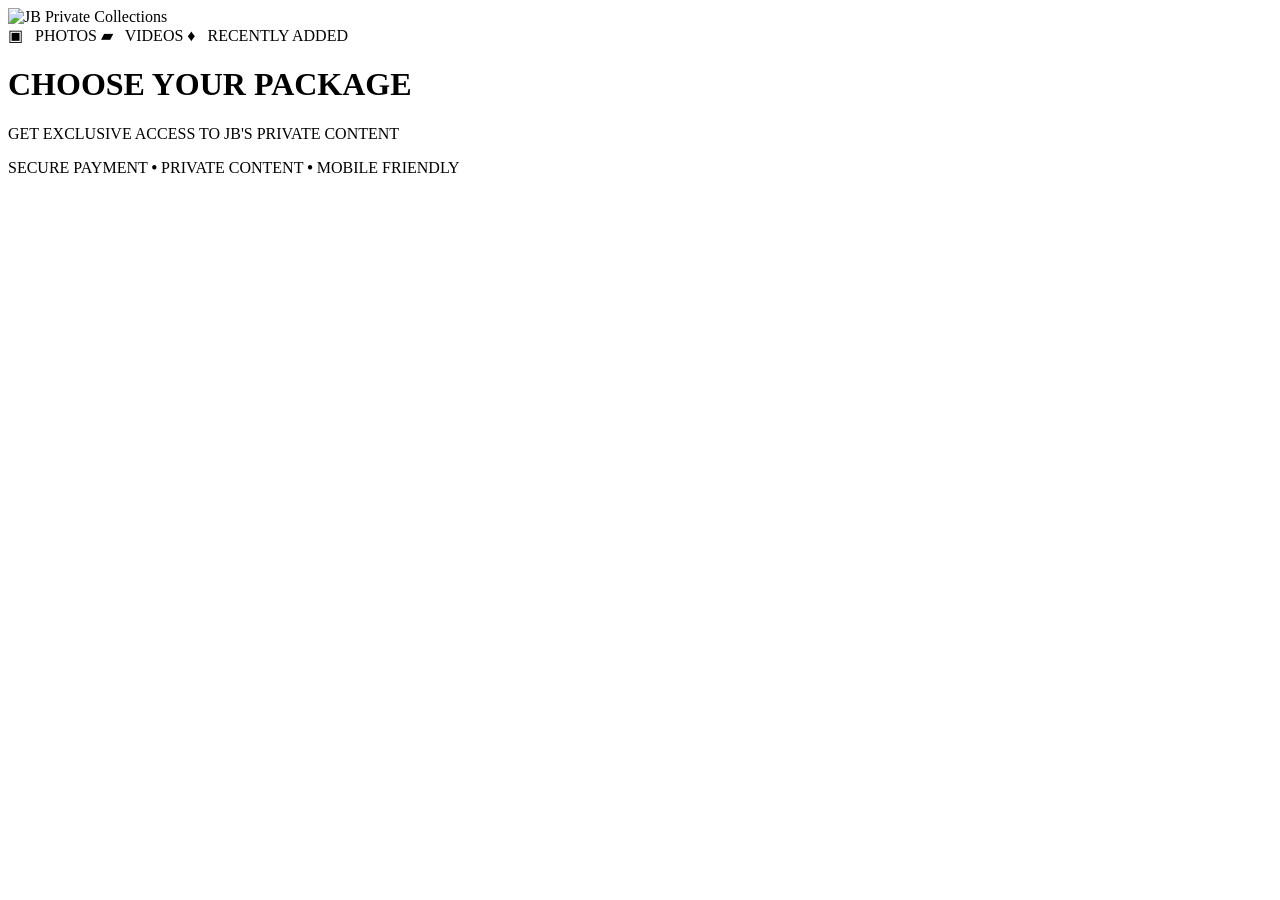
==== index.html @ 9422fa6f "Update index.html" ====
<!DOCTYPE html>
<html lang="en">

<head>
  <meta charset="UTF-8">

  <meta
    name="viewport"
    content="width=device-width, initial-scale=1.0, viewport-fit=cover"
  >

  <meta name="theme-color" content="#050505">

  <title>JB | Private Collections</title>

  <link rel="preconnect" href="https://fonts.googleapis.com">

  <link
    rel="preconnect"
    href="https://fonts.gstatic.com"
    crossorigin
  >

  <link
    href="https://fonts.googleapis.com/css2?family=Anton&family=Cinzel:wght@500;600;700&family=Inter:wght@300;400;500;600;700&family=Space+Mono:wght@400;700&display=swap"
    rel="stylesheet"
  >

  <link rel="stylesheet" href="packages.css">
</head>


<body>

  <main class="storefront">


    <!-- =========================================
         HERO IMAGE
    ========================================== -->

    <section class="hero">

      <img
        src="jb-main.png"
        alt="JB Private Collections"
      >

    </section>



    <!-- =========================================
         SMALL NAVIGATION BAR
    ========================================== -->

    <nav class="mini-nav">

      <span>
        ▣ &nbsp; PHOTOS
      </span>

      <i></i>

      <span>
        ▰ &nbsp; VIDEOS
      </span>

      <i></i>

      <span>
        ♦ &nbsp; RECENTLY ADDED
      </span>

    </nav>



    <!-- =========================================
         PACKAGE HEADING
    ========================================== -->

    <header class="package-heading">

      <h1>
        CHOOSE YOUR PACKAGE
      </h1>

      <p>
        GET EXCLUSIVE ACCESS TO JB'S PRIVATE CONTENT
      </p>

    </header>



    <!-- =========================================
         PACKAGES

         JavaScript automatically inserts
         all five packages here.
    ========================================== -->

    <section
      id="packageList"
      class="package-list"
    ></section>



    <!-- =========================================
         FOOTER
    ========================================== -->

    <footer class="store-footer">

      <span>SECURE PAYMENT</span>

      <b>•</b>

      <span>PRIVATE CONTENT</span>

      <b>•</b>

      <span>MOBILE FRIENDLY</span>

    </footer>


  </main>



  <!-- PACKAGE INFORMATION -->

  <script src="package-config.js"></script>


  <!-- BUILDS PACKAGE CARDS -->

  <script src="packages-page.js"></script>


</body>

</html>
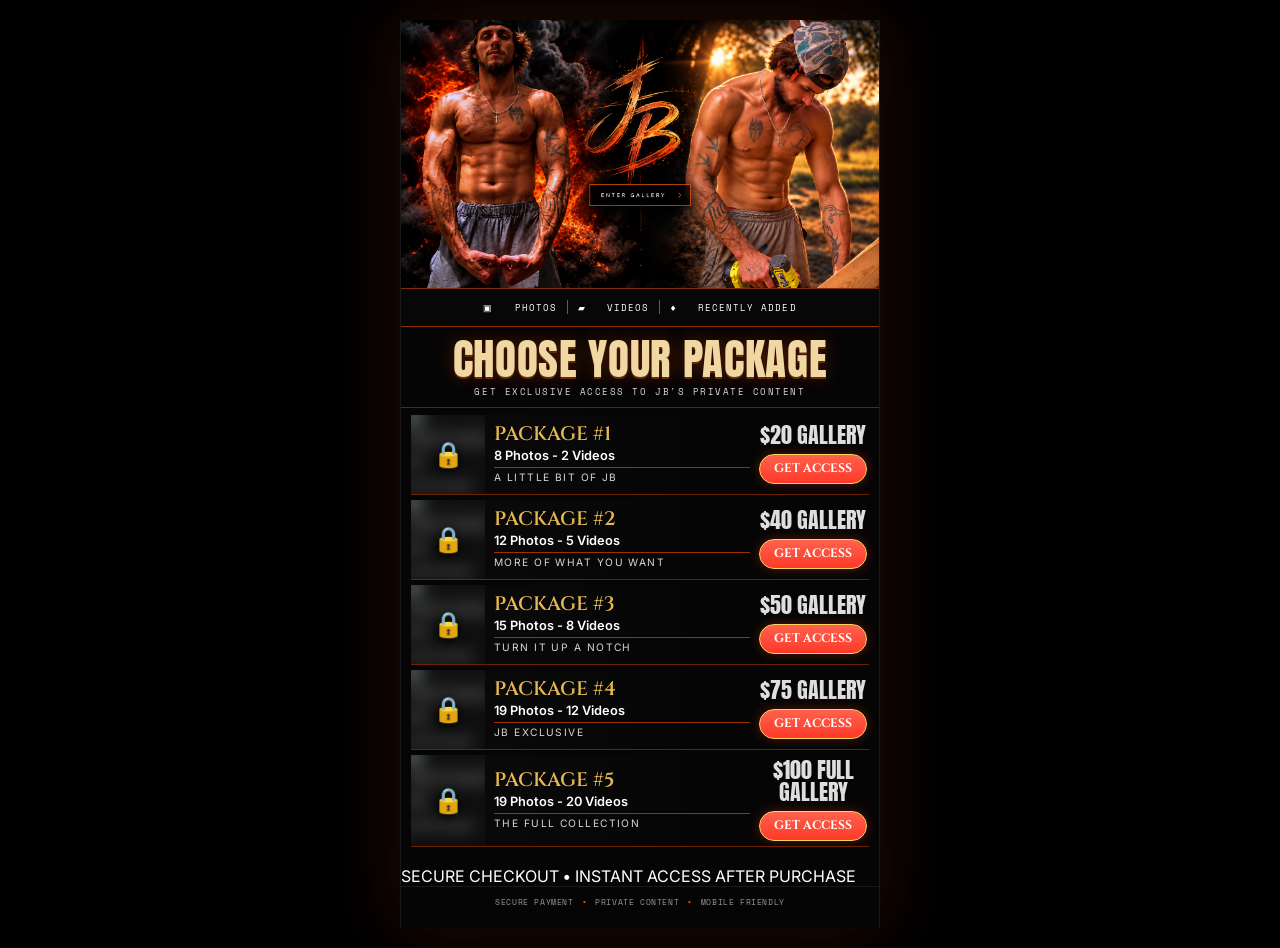
==== commit 7b8dafbb: "Polish JB package storefront" ====
--- a/index.html
+++ b/index.html
@@ -1,146 +1,44 @@
 <!DOCTYPE html>
 <html lang="en">
-
 <head>
   <meta charset="UTF-8">
-
-  <meta
-    name="viewport"
-    content="width=device-width, initial-scale=1.0, viewport-fit=cover"
-  >
-
+  <meta name="viewport" content="width=device-width, initial-scale=1.0, viewport-fit=cover">
   <meta name="theme-color" content="#050505">
-
   <title>JB | Private Collections</title>
-
   <link rel="preconnect" href="https://fonts.googleapis.com">
-
-  <link
-    rel="preconnect"
-    href="https://fonts.gstatic.com"
-    crossorigin
-  >
-
-  <link
-    href="https://fonts.googleapis.com/css2?family=Anton&family=Cinzel:wght@500;600;700&family=Inter:wght@300;400;500;600;700&family=Space+Mono:wght@400;700&display=swap"
-    rel="stylesheet"
-  >
-
+  <link rel="preconnect" href="https://fonts.gstatic.com" crossorigin>
+  <link href="https://fonts.googleapis.com/css2?family=Anton&family=Cinzel:wght@500;600;700&family=Inter:wght@300;400;500;600;700&family=Space+Mono:wght@400;700&display=swap" rel="stylesheet">
   <link rel="stylesheet" href="packages.css">
 </head>
-
-
 <body>
-
   <main class="storefront">
-
-
-    <!-- =========================================
-         HERO IMAGE
-    ========================================== -->
-
-    <section class="hero">
-
-      <img
-        src="jb-main.png"
-        alt="JB Private Collections"
-      >
-
+    <section class="hero" id="top">
+      <img src="jb-main.png" alt="JB Private Collections">
+      <a class="hero-cta" href="#packages">VIEW PACKAGES <span>↓</span></a>
     </section>
 
-
-
-    <!-- =========================================
-         SMALL NAVIGATION BAR
-    ========================================== -->
-
     <nav class="mini-nav">
-
-      <span>
-        ▣ &nbsp; PHOTOS
-      </span>
-
-      <i></i>
-
-      <span>
-        ▰ &nbsp; VIDEOS
-      </span>
-
-      <i></i>
-
-      <span>
-        ♦ &nbsp; RECENTLY ADDED
-      </span>
-
+      <span>▣ &nbsp; PHOTOS</span><i></i>
+      <span>▰ &nbsp; VIDEOS</span><i></i>
+      <span>♦ &nbsp; RECENTLY ADDED</span>
     </nav>
 
-
-
-    <!-- =========================================
-         PACKAGE HEADING
-    ========================================== -->
-
-    <header class="package-heading">
-
-      <h1>
-        CHOOSE YOUR PACKAGE
-      </h1>
-
-      <p>
-        GET EXCLUSIVE ACCESS TO JB'S PRIVATE CONTENT
-      </p>
-
+    <header class="package-heading" id="packages">
+      <h1>CHOOSE YOUR PACKAGE</h1>
+      <p>GET EXCLUSIVE ACCESS TO JB'S PRIVATE CONTENT</p>
     </header>
 
+    <section id="packageList" class="package-list"></section>
 
-
-    <!-- =========================================
-         PACKAGES
-
-         JavaScript automatically inserts
-         all five packages here.
-    ========================================== -->
-
-    <section
-      id="packageList"
-      class="package-list"
-    ></section>
-
-
-
-    <!-- =========================================
-         FOOTER
-    ========================================== -->
+    <div class="checkout-note">SECURE CHECKOUT <b>•</b> INSTANT ACCESS AFTER PURCHASE</div>
 
     <footer class="store-footer">
-
-      <span>SECURE PAYMENT</span>
-
-      <b>•</b>
-
-      <span>PRIVATE CONTENT</span>
-
-      <b>•</b>
-
+      <span>SECURE PAYMENT</span><b>•</b>
+      <span>PRIVATE CONTENT</span><b>•</b>
       <span>MOBILE FRIENDLY</span>
-
     </footer>
-
-
   </main>
-
-
-
-  <!-- PACKAGE INFORMATION -->
-
   <script src="package-config.js"></script>
-
-
-  <!-- BUILDS PACKAGE CARDS -->
-
   <script src="packages-page.js"></script>
-
-
 </body>
-
-</html>
+</html>
--- a/packages.css
+++ b/packages.css
@@ -0,0 +1,803 @@
+/* =========================================================
+   JB PRIVATE COLLECTIONS
+   MOBILE PACKAGE STORE
+   ========================================================= */
+
+
+:root {
+
+  --background: #050505;
+
+  --card: #090909;
+
+  --white: #ffffff;
+
+  --muted: #cccccc;
+
+  --orange: #ff4d00;
+
+  --orange-bright: #ff7600;
+
+  --gold: #e6b84f;
+
+  --gold-light: #f1d898;
+
+}
+
+
+
+/* =========================================================
+   RESET
+   ========================================================= */
+
+
+* {
+
+  box-sizing: border-box;
+
+  margin: 0;
+
+  padding: 0;
+
+}
+
+
+html {
+
+  background: #000;
+
+}
+
+
+body {
+
+  min-height: 100vh;
+
+  background: #000;
+
+  color: white;
+
+  font-family: "Inter", sans-serif;
+
+}
+
+
+
+/* =========================================================
+   MAIN MOBILE CONTAINER
+   ========================================================= */
+
+
+.storefront {
+
+  width: min(100%, 480px);
+
+  min-height: 100vh;
+
+  margin: 0 auto;
+
+  background:
+
+    radial-gradient(
+      circle at 50% 8%,
+      rgba(255, 77, 0, 0.14),
+      transparent 28%
+    ),
+
+    #050505;
+
+  overflow: hidden;
+
+  border-left:
+    1px solid rgba(255,255,255,0.08);
+
+  border-right:
+    1px solid rgba(255,255,255,0.08);
+
+}
+
+
+
+/* =========================================================
+   HERO
+   ========================================================= */
+
+
+.hero {
+
+  width: 100%;
+
+  aspect-ratio: 16 / 9;
+
+  overflow: hidden;
+
+  background: #080808;
+
+  border-bottom:
+    1px solid rgba(255,77,0,0.5);
+
+}
+
+
+.hero img {
+
+  display: block;
+
+  width: 100%;
+
+  height: 100%;
+
+  object-fit: cover;
+
+  object-position: center;
+
+}
+
+
+
+/* =========================================================
+   SMALL NAVIGATION
+   ========================================================= */
+
+
+.mini-nav {
+
+  min-height: 38px;
+
+  display: flex;
+
+  align-items: center;
+
+  justify-content: center;
+
+  gap: 10px;
+
+  padding: 0 8px;
+
+  background: #070707;
+
+  border-bottom:
+    1px solid rgba(255,77,0,0.55);
+
+  font-family:
+    "Space Mono",
+    monospace;
+
+  font-size:
+    clamp(
+      0.43rem,
+      2vw,
+      0.59rem
+    );
+
+  letter-spacing: 0.11em;
+
+  white-space: nowrap;
+
+}
+
+
+.mini-nav i {
+
+  display: block;
+
+  width: 1px;
+
+  height: 14px;
+
+  background:
+    rgba(255,255,255,0.35);
+
+}
+
+
+
+/* =========================================================
+   HEADING
+   ========================================================= */
+
+
+.package-heading {
+
+  text-align: center;
+
+  padding:
+    11px 7px
+    9px;
+
+  border-bottom:
+    1px solid
+    rgba(255,77,0,0.4);
+
+}
+
+
+.package-heading h1 {
+
+  font-family:
+    "Anton",
+    sans-serif;
+
+  font-size:
+    clamp(
+      1.8rem,
+      8vw,
+      2.7rem
+    );
+
+  line-height: 0.95;
+
+  font-weight: 400;
+
+  letter-spacing: 0.015em;
+
+  color: #efd8a2;
+
+  text-shadow:
+
+    0 2px 0
+    #65280f,
+
+    0 0 18px
+    rgba(255,77,0,0.3);
+
+}
+
+
+.package-heading p {
+
+  margin-top: 6px;
+
+  font-family:
+    "Space Mono",
+    monospace;
+
+  font-size:
+    clamp(
+      0.4rem,
+      1.8vw,
+      0.56rem
+    );
+
+  letter-spacing: 0.17em;
+
+  color: #dddddd;
+
+}
+
+
+
+/* =========================================================
+   PACKAGE LIST
+   ========================================================= */
+
+
+.package-list {
+
+  padding:
+    7px
+    10px
+    14px;
+
+}
+
+
+
+/* =========================================================
+   INDIVIDUAL PACKAGE
+   ========================================================= */
+
+
+.package-card {
+
+  min-height: 80px;
+
+  display: grid;
+
+  grid-template-columns:
+
+    74px
+
+    minmax(0, 1fr)
+
+    112px;
+
+  align-items: stretch;
+
+  margin-bottom: 5px;
+
+  background:
+
+    linear-gradient(
+      90deg,
+      rgba(255,255,255,0.025),
+      transparent 65%
+    );
+
+  border-bottom:
+    1px solid
+    rgba(255,77,0,0.4);
+
+}
+
+
+
+/* =========================================================
+   PREVIEW IMAGE
+   ========================================================= */
+
+
+.package-preview {
+
+  position: relative;
+
+  min-height: 74px;
+
+  overflow: hidden;
+
+  background: #111;
+
+}
+
+
+.package-preview img {
+
+  display: block;
+
+  width: 100%;
+
+  height: 100%;
+
+  min-height: 74px;
+
+  object-fit: cover;
+
+  filter:
+
+    blur(7px)
+
+    brightness(0.58);
+
+  transform:
+    scale(1.14);
+
+}
+
+
+.preview-darken {
+
+  position: absolute;
+
+  inset: 0;
+
+  background:
+
+    linear-gradient(
+      to bottom,
+      rgba(0,0,0,0.05),
+      rgba(0,0,0,0.22)
+    );
+
+}
+
+
+
+/* =========================================================
+   LOCK
+   ========================================================= */
+
+
+.lock-icon {
+
+  position: absolute;
+
+  inset: 0;
+
+  display: flex;
+
+  align-items: center;
+
+  justify-content: center;
+
+  font-size: 1.55rem;
+
+  filter:
+    drop-shadow(
+      0 2px 5px
+      #000
+    );
+
+}
+
+
+
+/* =========================================================
+   PACKAGE COPY
+   ========================================================= */
+
+
+.package-copy {
+
+  min-width: 0;
+
+  padding:
+
+    4px
+
+    7px
+
+    5px
+
+    9px;
+
+  display: flex;
+
+  flex-direction: column;
+
+  justify-content: center;
+
+}
+
+
+.package-copy h2 {
+
+  font-family:
+    "Cinzel",
+    serif;
+
+  font-size:
+    clamp(
+      0.95rem,
+      4.4vw,
+      1.22rem
+    );
+
+  line-height: 1.05;
+
+  font-weight: 600;
+
+  color:
+    var(--gold);
+
+  white-space: nowrap;
+
+}
+
+
+
+/* PHOTO / VIDEO COUNT */
+
+
+.package-count {
+
+  margin-top: 3px;
+
+  font-size:
+    clamp(
+      0.66rem,
+      3vw,
+      0.8rem
+    );
+
+  font-weight: 600;
+
+  white-space: nowrap;
+
+}
+
+
+
+/* PACKAGE DESCRIPTION */
+
+
+.package-tagline {
+
+  margin-top: 4px;
+
+  padding-top: 4px;
+
+  border-top:
+    1px solid
+    rgba(255,77,0,0.6);
+
+  color: #d8d8d8;
+
+  font-size:
+    clamp(
+      0.5rem,
+      2.3vw,
+      0.64rem
+    );
+
+  line-height: 1.15;
+
+  letter-spacing: 0.14em;
+
+  text-transform: uppercase;
+
+}
+
+
+
+/* =========================================================
+   PRICE / PURCHASE SIDE
+   ========================================================= */
+
+
+.package-buy {
+
+  display: flex;
+
+  flex-direction: column;
+
+  align-items: center;
+
+  justify-content: center;
+
+  padding:
+
+    4px
+
+    2px
+
+    5px;
+
+  text-align: center;
+
+}
+
+
+
+/* PRICE */
+
+
+.package-price {
+
+  font-family:
+    "Anton",
+    sans-serif;
+
+  font-size:
+    clamp(
+      1rem,
+      4.8vw,
+      1.4rem
+    );
+
+  line-height: 1;
+
+  color: #dedede;
+
+  text-transform: uppercase;
+
+}
+
+
+
+/* =========================================================
+   GET ACCESS BUTTON
+   ========================================================= */
+
+
+.access-button {
+
+  display: block;
+
+  width: 100%;
+
+  margin-top: 7px;
+
+  padding:
+
+    8px
+
+    3px;
+
+  border:
+
+    1px solid
+
+    #ffd45b;
+
+  border-radius: 999px;
+
+  background:
+
+    linear-gradient(
+      180deg,
+      #ff624d,
+      #ff3929
+    );
+
+  color: white;
+
+  font-family:
+    "Cinzel",
+    serif;
+
+  font-size:
+    clamp(
+      0.6rem,
+      2.7vw,
+      0.76rem
+    );
+
+  font-weight: 700;
+
+  line-height: 1;
+
+  text-align: center;
+
+  text-decoration: none;
+
+  box-shadow:
+
+    0 0 12px
+    rgba(255,77,0,0.3);
+
+  transition:
+
+    transform 0.2s ease,
+
+    box-shadow 0.2s ease,
+
+    background 0.2s ease;
+
+}
+
+
+.access-button:hover {
+
+  transform:
+    scale(1.03);
+
+  background:
+
+    linear-gradient(
+      180deg,
+      #ff7a3b,
+      #ff421e
+    );
+
+  box-shadow:
+
+    0 0 18px
+    rgba(255,77,0,0.6);
+
+}
+
+
+.access-button:active {
+
+  transform:
+    scale(0.98);
+
+}
+
+
+
+/* =========================================================
+   FOOTER
+   ========================================================= */
+
+
+.store-footer {
+
+  display: flex;
+
+  justify-content: center;
+
+  gap: 8px;
+
+  flex-wrap: wrap;
+
+  padding:
+
+    10px
+
+    10px
+
+    20px;
+
+  border-top:
+    1px solid
+    rgba(255,255,255,0.08);
+
+  color: #999;
+
+  font-family:
+    "Space Mono",
+    monospace;
+
+  font-size: 0.47rem;
+
+  letter-spacing: 0.08em;
+
+}
+
+
+.store-footer b {
+
+  color:
+    var(--orange);
+
+}
+
+
+
+/* =========================================================
+   VERY SMALL PHONES
+   ========================================================= */
+
+
+@media
+(max-width: 370px) {
+
+
+  .package-list {
+
+    padding-left: 5px;
+
+    padding-right: 5px;
+
+  }
+
+
+  .package-card {
+
+    grid-template-columns:
+
+      62px
+
+      minmax(0, 1fr)
+
+      96px;
+
+  }
+
+
+  .package-copy {
+
+    padding-left: 6px;
+
+    padding-right: 4px;
+
+  }
+
+
+}
+
+
+
+/* =========================================================
+   DESKTOP
+
+   Keep the website looking like a portrait/mobile page
+   even when viewed on a computer.
+   ========================================================= */
+
+
+@media
+(min-width: 700px) {
+
+
+  body {
+
+    padding:
+      20px 0;
+
+  }
+
+
+  .storefront {
+
+    box-shadow:
+
+      0 0 70px
+
+      rgba(255,77,0,0.15);
+
+  }
+
+
+}
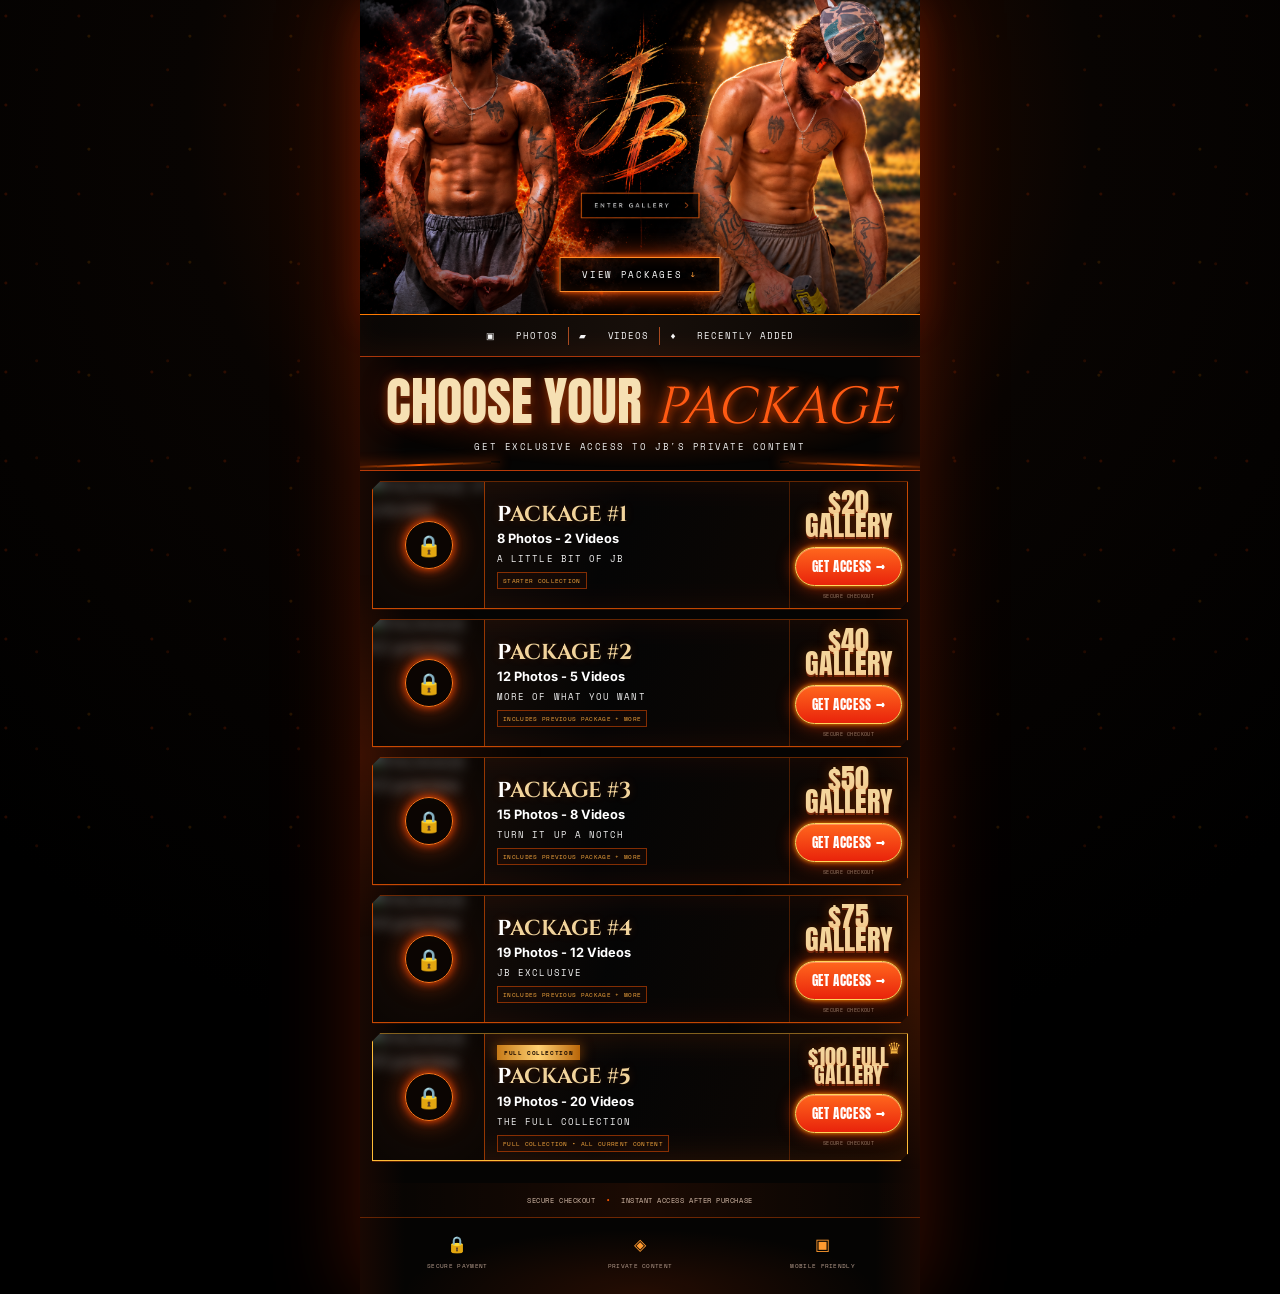
==== commit 7a711df3: "Add cache busting to storefront assets" ====
--- a/index.html
+++ b/index.html
@@ -8,12 +8,12 @@
   <link rel="preconnect" href="https://fonts.googleapis.com">
   <link rel="preconnect" href="https://fonts.gstatic.com" crossorigin>
   <link href="https://fonts.googleapis.com/css2?family=Anton&family=Cinzel:wght@500;600;700&family=Inter:wght@300;400;500;600;700&family=Space+Mono:wght@400;700&display=swap" rel="stylesheet">
-  <link rel="stylesheet" href="packages.css">
+  <link rel="stylesheet" href="packages.css?v=20261002-1">
 </head>
 <body>
   <main class="storefront">
     <section class="hero" id="top">
-      <img src="jb-main.png" alt="JB Private Collections">
+      <img src="jb-main.png?v=20261002-1" alt="JB Private Collections">
       <a class="hero-cta" href="#packages">VIEW PACKAGES <span>↓</span></a>
     </section>
 
@@ -38,7 +38,7 @@
       <span>MOBILE FRIENDLY</span>
     </footer>
   </main>
-  <script src="package-config.js"></script>
-  <script src="packages-page.js"></script>
+  <script src="package-config.js?v=20261002-1"></script>
+  <script src="packages-page.js?v=20261002-1"></script>
 </body>
 </html>
--- a/packages.css
+++ b/packages.css
@@ -1,803 +1,51 @@
-/* =========================================================
-   JB PRIVATE COLLECTIONS
-   MOBILE PACKAGE STORE
-   ========================================================= */
-
-
-:root {
-
-  --background: #050505;
-
-  --card: #090909;
-
-  --white: #ffffff;
-
-  --muted: #cccccc;
-
-  --orange: #ff4d00;
-
-  --orange-bright: #ff7600;
-
-  --gold: #e6b84f;
-
-  --gold-light: #f1d898;
-
-}
-
-
-
-/* =========================================================
-   RESET
-   ========================================================= */
-
-
-* {
-
-  box-sizing: border-box;
-
-  margin: 0;
-
-  padding: 0;
-
-}
-
-
-html {
-
-  background: #000;
-
-}
-
-
-body {
-
-  min-height: 100vh;
-
-  background: #000;
-
-  color: white;
-
-  font-family: "Inter", sans-serif;
-
-}
-
-
-
-/* =========================================================
-   MAIN MOBILE CONTAINER
-   ========================================================= */
-
-
-.storefront {
-
-  width: min(100%, 480px);
-
-  min-height: 100vh;
-
-  margin: 0 auto;
-
-  background:
-
-    radial-gradient(
-      circle at 50% 8%,
-      rgba(255, 77, 0, 0.14),
-      transparent 28%
-    ),
-
-    #050505;
-
-  overflow: hidden;
-
-  border-left:
-    1px solid rgba(255,255,255,0.08);
-
-  border-right:
-    1px solid rgba(255,255,255,0.08);
-
-}
-
-
-
-/* =========================================================
-   HERO
-   ========================================================= */
-
-
-.hero {
-
-  width: 100%;
-
-  aspect-ratio: 16 / 9;
-
-  overflow: hidden;
-
-  background: #080808;
-
-  border-bottom:
-    1px solid rgba(255,77,0,0.5);
-
-}
-
-
-.hero img {
-
-  display: block;
-
-  width: 100%;
-
-  height: 100%;
-
-  object-fit: cover;
-
-  object-position: center;
-
-}
-
-
-
-/* =========================================================
-   SMALL NAVIGATION
-   ========================================================= */
-
-
-.mini-nav {
-
-  min-height: 38px;
-
-  display: flex;
-
-  align-items: center;
-
-  justify-content: center;
-
-  gap: 10px;
-
-  padding: 0 8px;
-
-  background: #070707;
-
-  border-bottom:
-    1px solid rgba(255,77,0,0.55);
-
-  font-family:
-    "Space Mono",
-    monospace;
-
-  font-size:
-    clamp(
-      0.43rem,
-      2vw,
-      0.59rem
-    );
-
-  letter-spacing: 0.11em;
-
-  white-space: nowrap;
-
-}
-
-
-.mini-nav i {
-
-  display: block;
-
-  width: 1px;
-
-  height: 14px;
-
-  background:
-    rgba(255,255,255,0.35);
-
-}
-
-
-
-/* =========================================================
-   HEADING
-   ========================================================= */
-
-
-.package-heading {
-
-  text-align: center;
-
-  padding:
-    11px 7px
-    9px;
-
-  border-bottom:
-    1px solid
-    rgba(255,77,0,0.4);
-
-}
-
-
-.package-heading h1 {
-
-  font-family:
-    "Anton",
-    sans-serif;
-
-  font-size:
-    clamp(
-      1.8rem,
-      8vw,
-      2.7rem
-    );
-
-  line-height: 0.95;
-
-  font-weight: 400;
-
-  letter-spacing: 0.015em;
-
-  color: #efd8a2;
-
-  text-shadow:
-
-    0 2px 0
-    #65280f,
-
-    0 0 18px
-    rgba(255,77,0,0.3);
-
-}
-
-
-.package-heading p {
-
-  margin-top: 6px;
-
-  font-family:
-    "Space Mono",
-    monospace;
-
-  font-size:
-    clamp(
-      0.4rem,
-      1.8vw,
-      0.56rem
-    );
-
-  letter-spacing: 0.17em;
-
-  color: #dddddd;
-
-}
-
-
-
-/* =========================================================
-   PACKAGE LIST
-   ========================================================= */
-
-
-.package-list {
-
-  padding:
-    7px
-    10px
-    14px;
-
-}
-
-
-
-/* =========================================================
-   INDIVIDUAL PACKAGE
-   ========================================================= */
-
-
-.package-card {
-
-  min-height: 80px;
-
-  display: grid;
-
-  grid-template-columns:
-
-    74px
-
-    minmax(0, 1fr)
-
-    112px;
-
-  align-items: stretch;
-
-  margin-bottom: 5px;
-
-  background:
-
-    linear-gradient(
-      90deg,
-      rgba(255,255,255,0.025),
-      transparent 65%
-    );
-
-  border-bottom:
-    1px solid
-    rgba(255,77,0,0.4);
-
-}
-
-
-
-/* =========================================================
-   PREVIEW IMAGE
-   ========================================================= */
-
-
-.package-preview {
-
-  position: relative;
-
-  min-height: 74px;
-
-  overflow: hidden;
-
-  background: #111;
-
-}
-
-
-.package-preview img {
-
-  display: block;
-
-  width: 100%;
-
-  height: 100%;
-
-  min-height: 74px;
-
-  object-fit: cover;
-
-  filter:
-
-    blur(7px)
-
-    brightness(0.58);
-
-  transform:
-    scale(1.14);
-
-}
-
-
-.preview-darken {
-
-  position: absolute;
-
-  inset: 0;
-
-  background:
-
-    linear-gradient(
-      to bottom,
-      rgba(0,0,0,0.05),
-      rgba(0,0,0,0.22)
-    );
-
-}
-
-
-
-/* =========================================================
-   LOCK
-   ========================================================= */
-
-
-.lock-icon {
-
-  position: absolute;
-
-  inset: 0;
-
-  display: flex;
-
-  align-items: center;
-
-  justify-content: center;
-
-  font-size: 1.55rem;
-
-  filter:
-    drop-shadow(
-      0 2px 5px
-      #000
-    );
-
-}
-
-
-
-/* =========================================================
-   PACKAGE COPY
-   ========================================================= */
-
-
-.package-copy {
-
-  min-width: 0;
-
-  padding:
-
-    4px
-
-    7px
-
-    5px
-
-    9px;
-
-  display: flex;
-
-  flex-direction: column;
-
-  justify-content: center;
-
-}
-
-
-.package-copy h2 {
-
-  font-family:
-    "Cinzel",
-    serif;
-
-  font-size:
-    clamp(
-      0.95rem,
-      4.4vw,
-      1.22rem
-    );
-
-  line-height: 1.05;
-
-  font-weight: 600;
-
-  color:
-    var(--gold);
-
-  white-space: nowrap;
-
-}
-
-
-
-/* PHOTO / VIDEO COUNT */
-
-
-.package-count {
-
-  margin-top: 3px;
-
-  font-size:
-    clamp(
-      0.66rem,
-      3vw,
-      0.8rem
-    );
-
-  font-weight: 600;
-
-  white-space: nowrap;
-
-}
-
-
-
-/* PACKAGE DESCRIPTION */
-
-
-.package-tagline {
-
-  margin-top: 4px;
-
-  padding-top: 4px;
-
-  border-top:
-    1px solid
-    rgba(255,77,0,0.6);
-
-  color: #d8d8d8;
-
-  font-size:
-    clamp(
-      0.5rem,
-      2.3vw,
-      0.64rem
-    );
-
-  line-height: 1.15;
-
-  letter-spacing: 0.14em;
-
-  text-transform: uppercase;
-
-}
-
-
-
-/* =========================================================
-   PRICE / PURCHASE SIDE
-   ========================================================= */
-
-
-.package-buy {
-
-  display: flex;
-
-  flex-direction: column;
-
-  align-items: center;
-
-  justify-content: center;
-
-  padding:
-
-    4px
-
-    2px
-
-    5px;
-
-  text-align: center;
-
-}
-
-
-
-/* PRICE */
-
-
-.package-price {
-
-  font-family:
-    "Anton",
-    sans-serif;
-
-  font-size:
-    clamp(
-      1rem,
-      4.8vw,
-      1.4rem
-    );
-
-  line-height: 1;
-
-  color: #dedede;
-
-  text-transform: uppercase;
-
-}
-
-
-
-/* =========================================================
-   GET ACCESS BUTTON
-   ========================================================= */
-
-
-.access-button {
-
-  display: block;
-
-  width: 100%;
-
-  margin-top: 7px;
-
-  padding:
-
-    8px
-
-    3px;
-
-  border:
-
-    1px solid
-
-    #ffd45b;
-
-  border-radius: 999px;
-
-  background:
-
-    linear-gradient(
-      180deg,
-      #ff624d,
-      #ff3929
-    );
-
-  color: white;
-
-  font-family:
-    "Cinzel",
-    serif;
-
-  font-size:
-    clamp(
-      0.6rem,
-      2.7vw,
-      0.76rem
-    );
-
-  font-weight: 700;
-
-  line-height: 1;
-
-  text-align: center;
-
-  text-decoration: none;
-
-  box-shadow:
-
-    0 0 12px
-    rgba(255,77,0,0.3);
-
-  transition:
-
-    transform 0.2s ease,
-
-    box-shadow 0.2s ease,
-
-    background 0.2s ease;
-
-}
-
-
-.access-button:hover {
-
-  transform:
-    scale(1.03);
-
-  background:
-
-    linear-gradient(
-      180deg,
-      #ff7a3b,
-      #ff421e
-    );
-
-  box-shadow:
-
-    0 0 18px
-    rgba(255,77,0,0.6);
-
-}
-
-
-.access-button:active {
-
-  transform:
-    scale(0.98);
-
-}
-
-
-
-/* =========================================================
-   FOOTER
-   ========================================================= */
-
-
-.store-footer {
-
-  display: flex;
-
-  justify-content: center;
-
-  gap: 8px;
-
-  flex-wrap: wrap;
-
-  padding:
-
-    10px
-
-    10px
-
-    20px;
-
-  border-top:
-    1px solid
-    rgba(255,255,255,0.08);
-
-  color: #999;
-
-  font-family:
-    "Space Mono",
-    monospace;
-
-  font-size: 0.47rem;
-
-  letter-spacing: 0.08em;
-
-}
-
-
-.store-footer b {
-
-  color:
-    var(--orange);
-
-}
-
-
-
-/* =========================================================
-   VERY SMALL PHONES
-   ========================================================= */
-
-
-@media
-(max-width: 370px) {
-
-
-  .package-list {
-
-    padding-left: 5px;
-
-    padding-right: 5px;
-
-  }
-
-
-  .package-card {
-
-    grid-template-columns:
-
-      62px
-
-      minmax(0, 1fr)
-
-      96px;
-
-  }
-
-
-  .package-copy {
-
-    padding-left: 6px;
-
-    padding-right: 4px;
-
-  }
-
-
-}
-
-
-
-/* =========================================================
-   DESKTOP
-
-   Keep the website looking like a portrait/mobile page
-   even when viewed on a computer.
-   ========================================================= */
-
-
-@media
-(min-width: 700px) {
-
-
-  body {
-
-    padding:
-      20px 0;
-
-  }
-
-
-  .storefront {
-
-    box-shadow:
-
-      0 0 70px
-
-      rgba(255,77,0,0.15);
-
-  }
-
-
-}
+/* JB PRIVATE COLLECTIONS — FIRE / EMBER STOREFRONT */
+:root{--black:#030303;--panel:#080706;--orange:#ff4b00;--hot:#ff7a00;--red:#ff2500;--gold:#f2b84b;--cream:#f6e0b3;--white:#fff}
+*{box-sizing:border-box;margin:0;padding:0}
+html{background:#000;scroll-behavior:smooth}
+body{min-height:100vh;color:#fff;font-family:"Inter",sans-serif;background:radial-gradient(circle at 50% 10%,#361000 0,#080402 34%,#000 72%);overflow-x:hidden}
+body:before{content:"";position:fixed;inset:0;pointer-events:none;opacity:.55;background:radial-gradient(circle at 8% 18%,rgba(255,67,0,.28) 0 1px,transparent 2px),radial-gradient(circle at 88% 32%,rgba(255,148,0,.24) 0 1px,transparent 2px),radial-gradient(circle at 28% 72%,rgba(255,74,0,.22) 0 1px,transparent 2px);background-size:73px 89px,101px 113px,131px 97px;animation:embers 12s linear infinite}
+@keyframes embers{to{background-position:0 -180px,30px -250px,-20px -210px}}
+.storefront{position:relative;width:min(100%,560px);min-height:100vh;margin:auto;background:linear-gradient(90deg,rgba(255,55,0,.08),transparent 8%,transparent 92%,rgba(255,55,0,.08)),#050403;box-shadow:0 0 80px rgba(255,55,0,.25)}
+.hero{position:relative;width:100%;aspect-ratio:16/9;overflow:hidden;border-bottom:1px solid var(--hot);box-shadow:0 8px 35px rgba(255,60,0,.2)}
+.hero:after{content:"";position:absolute;inset:0;background:linear-gradient(to bottom,transparent 55%,rgba(0,0,0,.55))}
+.hero img{display:block;width:100%;height:100%;object-fit:cover}
+.hero-cta{position:absolute;z-index:2;left:50%;bottom:7%;transform:translateX(-50%);padding:10px 22px;border:1px solid #ff8b28;background:rgba(0,0,0,.72);color:#fff;font-family:"Space Mono",monospace;font-size:.58rem;letter-spacing:.18em;text-decoration:none;white-space:nowrap;box-shadow:0 0 6px #ff5a00,0 0 24px rgba(255,69,0,.75),inset 0 0 15px rgba(255,78,0,.16)}
+.hero-cta span{color:#ff9c38}
+.mini-nav{position:relative;display:flex;align-items:center;justify-content:center;gap:10px;min-height:42px;padding:0 8px;background:linear-gradient(90deg,#090705,#17100b,#090705);border-bottom:1px solid #a9360a;box-shadow:inset 0 -10px 25px rgba(255,69,0,.06);font-family:"Space Mono",monospace;font-size:clamp(.43rem,2vw,.58rem);letter-spacing:.1em;white-space:nowrap}
+.mini-nav span{color:#f5f5f5}.mini-nav i{width:1px;height:18px;background:#a84a20}
+.package-heading{position:relative;text-align:center;padding:20px 8px 17px;overflow:hidden;border-bottom:1px solid #b83a08;background:radial-gradient(ellipse at center,rgba(255,77,0,.2),transparent 68%)}
+.package-heading:before,.package-heading:after{content:"";position:absolute;width:160px;height:2px;bottom:4px;background:linear-gradient(90deg,transparent,#ff5b00,transparent);box-shadow:0 0 12px #ff4b00}
+.package-heading:before{left:-20px;transform:rotate(-2deg)}.package-heading:after{right:-20px;transform:rotate(2deg)}
+.package-heading h1{font-family:"Anton",sans-serif;font-size:clamp(2rem,9vw,3.25rem);font-weight:400;line-height:.95;letter-spacing:.01em;color:var(--cream);text-shadow:0 2px #6b250b,0 0 10px rgba(255,97,0,.45),0 0 28px rgba(255,54,0,.25)}
+.package-heading h1:after{content:" PACKAGE";color:#ff5a13;font-family:"Cinzel",serif;font-style:italic;text-shadow:0 0 10px #ff4b00}
+.package-heading h1{font-size:0}.package-heading h1:before{content:"CHOOSE YOUR";font-size:clamp(2rem,9vw,3.25rem)}
+.package-heading h1:after{font-size:clamp(2rem,9vw,3.25rem)}
+.package-heading p{margin-top:8px;color:#eee;font-family:"Space Mono",monospace;font-size:clamp(.42rem,1.8vw,.56rem);letter-spacing:.17em}
+.package-list{position:relative;padding:10px 12px 12px;background:radial-gradient(circle at 0 40%,rgba(255,66,0,.15),transparent 26%),radial-gradient(circle at 100% 70%,rgba(255,86,0,.15),transparent 27%)}
+.package-card{position:relative;display:grid;grid-template-columns:112px minmax(0,1fr) 118px;min-height:126px;margin:0 0 10px;overflow:hidden;border:1px solid rgba(255,92,0,.75);clip-path:polygon(8px 0,100% 0,100% calc(100% - 8px),calc(100% - 8px) 100%,0 100%,0 8px);background:linear-gradient(110deg,rgba(32,17,9,.95),rgba(5,5,5,.98) 45%,rgba(17,8,3,.98));box-shadow:0 0 7px rgba(255,69,0,.6),inset 0 0 30px rgba(255,62,0,.08);transition:.25s ease}
+.package-card:before{content:"";position:absolute;inset:0;pointer-events:none;background:linear-gradient(115deg,transparent 25%,rgba(255,120,0,.08) 49%,transparent 54%);transform:translateX(-100%);animation:heatSweep 6s ease-in-out infinite}
+@keyframes heatSweep{0%,65%{transform:translateX(-100%)}85%,100%{transform:translateX(100%)}}
+.package-card:hover{transform:translateY(-2px);border-color:#ffb02e;box-shadow:0 0 9px #ff4b00,0 0 28px rgba(255,70,0,.4),inset 0 0 28px rgba(255,78,0,.12)}
+.package-preview{position:relative;min-height:126px;overflow:hidden;background:#130a05;border-right:1px solid rgba(255,93,0,.55)}
+.package-preview img{width:100%;height:100%;min-height:126px;display:block;object-fit:cover;filter:blur(5px) brightness(.62) saturate(1.25);transform:scale(1.12)}
+.preview-darken{position:absolute;inset:0;background:radial-gradient(circle at center,transparent 20%,rgba(0,0,0,.38) 90%)}
+.lock-icon{position:absolute;inset:0;display:grid;place-items:center}.lock-icon span{display:grid;place-items:center;width:48px;height:48px;border-radius:50%;background:rgba(8,5,2,.76);border:1px solid #ff7518;font-size:1.3rem;box-shadow:0 0 8px #ff4b00,0 0 25px rgba(255,69,0,.55)}
+.package-copy{position:relative;z-index:1;min-width:0;padding:10px 8px 8px 12px;display:flex;flex-direction:column;justify-content:center}
+.package-copy h2{font-family:"Cinzel",serif;font-size:clamp(1rem,4.5vw,1.35rem);line-height:1;color:#f1d39b;text-shadow:0 0 10px rgba(255,93,0,.18);white-space:nowrap}
+.package-copy h2::first-letter{color:#fff}
+.package-count{margin-top:6px;color:#fff;font-size:clamp(.65rem,2.7vw,.8rem);font-weight:700}
+.package-tagline{margin-top:6px;color:#f0f0f0;font-family:"Space Mono",monospace;font-size:clamp(.44rem,1.9vw,.56rem);letter-spacing:.12em;text-transform:uppercase}
+.package-progression{align-self:flex-start;margin-top:7px;padding:3px 5px;border:1px solid rgba(255,87,0,.48);color:#f3a53d;background:rgba(255,69,0,.04);font-family:"Space Mono",monospace;font-size:clamp(.32rem,1.35vw,.4rem);letter-spacing:.05em;white-space:nowrap}
+.package-buy{position:relative;z-index:1;display:flex;flex-direction:column;align-items:center;justify-content:center;padding:7px 5px;text-align:center;border-left:1px solid rgba(255,91,0,.25)}
+.package-price{font-family:"Anton",sans-serif;font-size:clamp(1.25rem,5.8vw,1.75rem);line-height:.84;color:#f4d59c;text-transform:uppercase;text-shadow:0 2px #6b250b,0 0 12px rgba(255,98,0,.35)}
+.full-price{font-size:clamp(1rem,4.7vw,1.4rem);max-width:112px}
+.access-button{display:block;width:100%;margin-top:9px;padding:9px 3px;border:1px solid #ffd65b;border-radius:999px;background:linear-gradient(180deg,#ff671d,#e9230b);color:#fff;font-family:"Anton",sans-serif;font-size:clamp(.65rem,3vw,.82rem);font-weight:400;letter-spacing:.05em;text-decoration:none;box-shadow:0 0 5px #ff8a00,0 0 17px rgba(255,57,0,.72),inset 0 1px rgba(255,255,255,.28);transition:.2s ease}
+.access-button:after{content:" →"}.access-button:hover{transform:scale(1.04);box-shadow:0 0 9px #ffb000,0 0 28px #ff3c00}
+.button-note{margin-top:6px;color:#9b7b68;font-family:"Space Mono",monospace;font-size:.34rem;letter-spacing:.08em}
+.full-label{align-self:flex-start;margin-bottom:6px;padding:3px 7px;color:#1b0b00;background:linear-gradient(90deg,#c77a17,#ffd071,#b86508);font-family:"Space Mono",monospace;font-size:.38rem;font-weight:700;letter-spacing:.1em;box-shadow:0 0 13px rgba(255,126,0,.5)}
+.package-card-full{border-color:#ffbd38;box-shadow:0 0 8px #ff6a00,0 0 26px rgba(255,62,0,.65),inset 0 0 34px rgba(255,94,0,.15)}
+.package-card-full:after{content:"♛";position:absolute;right:6px;top:4px;color:#ffc149;font-size:1rem;text-shadow:0 0 10px #ff6900}
+.checkout-note{padding:12px 8px;text-align:center;color:#d1b8a6;background:linear-gradient(90deg,transparent,rgba(255,75,0,.09),transparent);font-family:"Space Mono",monospace;font-size:.42rem;letter-spacing:.08em}.checkout-note b{color:#ff5a00;padding:0 6px}
+.store-footer{display:grid;grid-template-columns:repeat(3,1fr);gap:4px;padding:14px 8px 24px;border-top:1px solid rgba(255,89,0,.35);color:#b49c8d;text-align:center;font-family:"Space Mono",monospace;font-size:.38rem;letter-spacing:.05em;background:radial-gradient(ellipse at bottom,rgba(255,69,0,.13),transparent 60%)}.store-footer b{display:none}.store-footer span:before{display:block;margin-bottom:5px;color:#ff9a30;font-size:1rem}.store-footer span:nth-of-type(1):before{content:"🔒"}.store-footer span:nth-of-type(2):before{content:"◈"}.store-footer span:nth-of-type(3):before{content:"▣"}
+@media(max-width:430px){.package-card{grid-template-columns:94px minmax(0,1fr) 103px;min-height:116px}.package-preview,.package-preview img{min-height:116px}.package-copy{padding-left:8px}.package-progression{white-space:normal}.package-buy{padding-left:3px;padding-right:3px}}
+@media(max-width:350px){.package-list{padding-left:5px;padding-right:5px}.package-card{grid-template-columns:78px minmax(0,1fr) 92px}.button-note{display:none}.package-tagline{letter-spacing:.07em}}
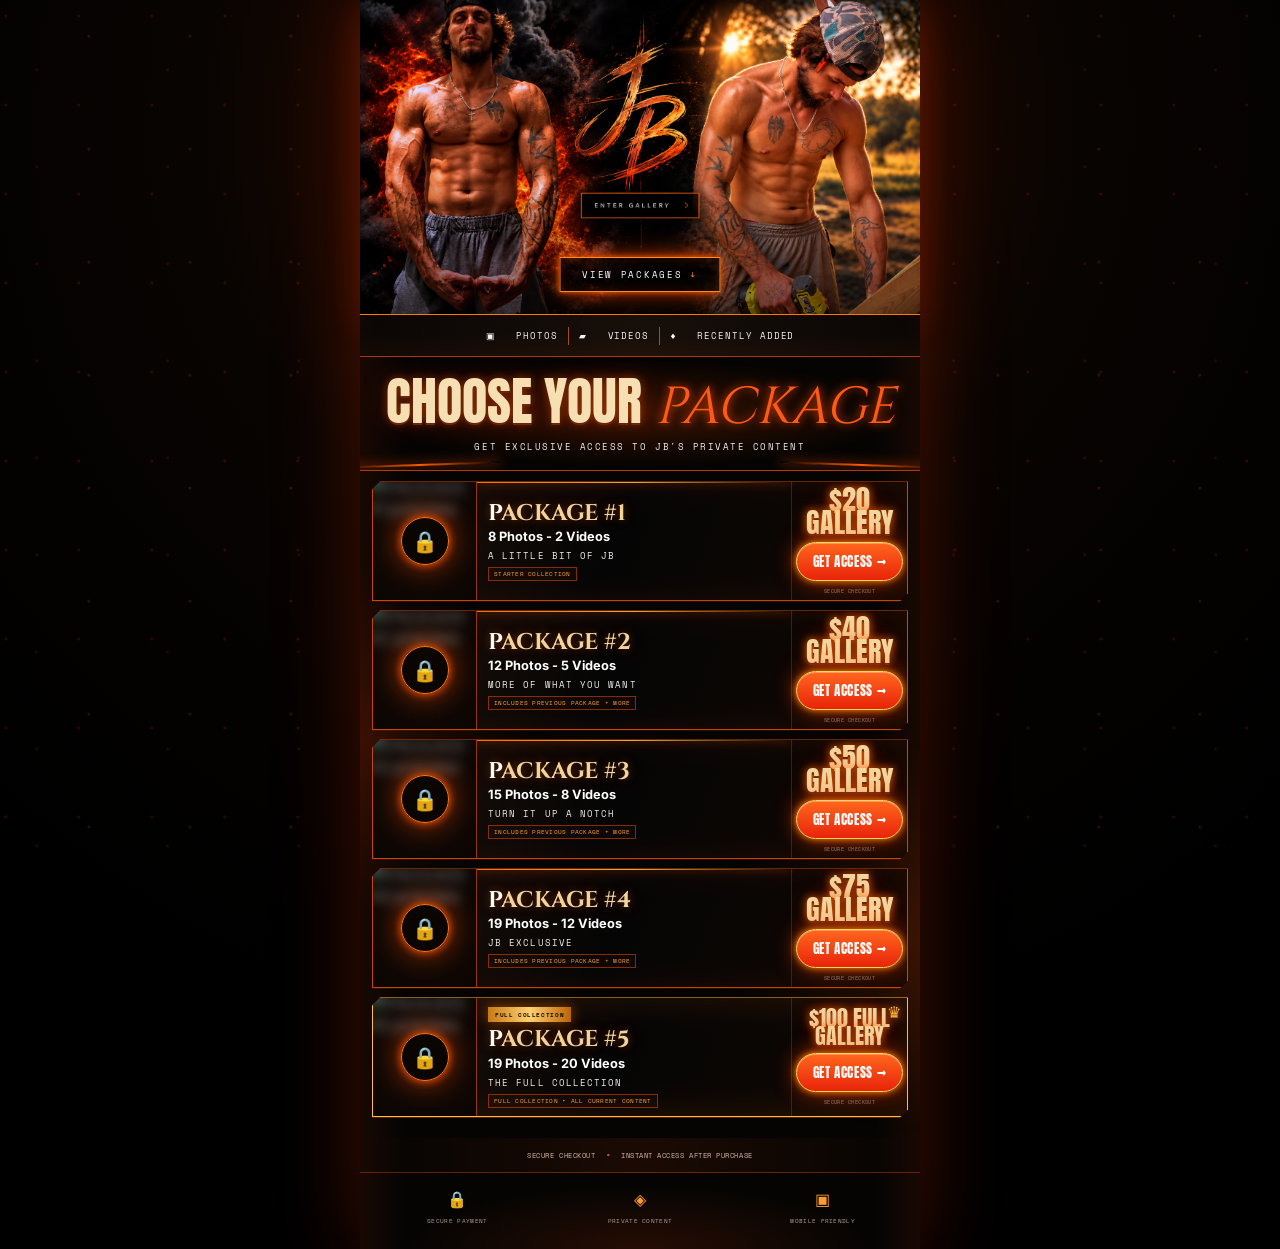
==== commit 6b6e47be: "Bump storefront assets for compact redesign" ====
--- a/index.html
+++ b/index.html
@@ -8,7 +8,7 @@
   <link rel="preconnect" href="https://fonts.googleapis.com">
   <link rel="preconnect" href="https://fonts.gstatic.com" crossorigin>
   <link href="https://fonts.googleapis.com/css2?family=Anton&family=Cinzel:wght@500;600;700&family=Inter:wght@300;400;500;600;700&family=Space+Mono:wght@400;700&display=swap" rel="stylesheet">
-  <link rel="stylesheet" href="packages.css?v=20261002-1">
+  <link rel="stylesheet" href="packages.css?v=20261002-2">
 </head>
 <body>
   <main class="storefront">
@@ -38,7 +38,7 @@
       <span>MOBILE FRIENDLY</span>
     </footer>
   </main>
-  <script src="package-config.js?v=20261002-1"></script>
-  <script src="packages-page.js?v=20261002-1"></script>
+  <script src="package-config.js?v=20261002-2"></script>
+  <script src="packages-page.js?v=20261002-2"></script>
 </body>
 </html>
--- a/packages.css
+++ b/packages.css
@@ -49,3 +49,30 @@
 .store-footer{display:grid;grid-template-columns:repeat(3,1fr);gap:4px;padding:14px 8px 24px;border-top:1px solid rgba(255,89,0,.35);color:#b49c8d;text-align:center;font-family:"Space Mono",monospace;font-size:.38rem;letter-spacing:.05em;background:radial-gradient(ellipse at bottom,rgba(255,69,0,.13),transparent 60%)}.store-footer b{display:none}.store-footer span:before{display:block;margin-bottom:5px;color:#ff9a30;font-size:1rem}.store-footer span:nth-of-type(1):before{content:"🔒"}.store-footer span:nth-of-type(2):before{content:"◈"}.store-footer span:nth-of-type(3):before{content:"▣"}
 @media(max-width:430px){.package-card{grid-template-columns:94px minmax(0,1fr) 103px;min-height:116px}.package-preview,.package-preview img{min-height:116px}.package-copy{padding-left:8px}.package-progression{white-space:normal}.package-buy{padding-left:3px;padding-right:3px}}
 @media(max-width:350px){.package-list{padding-left:5px;padding-right:5px}.package-card{grid-template-columns:78px minmax(0,1fr) 92px}.button-note{display:none}.package-tagline{letter-spacing:.07em}}
+
+
+/* ===== COMPACT CINEMATIC PACKAGE CARDS v2 ===== */
+.package-card{min-height:118px;max-height:138px;grid-template-columns:104px minmax(0,1fr) 116px;margin-bottom:9px}
+.package-preview,.package-preview img{min-height:118px;height:100%;max-height:138px}
+.package-copy{padding:8px 8px 8px 11px;justify-content:center}
+.package-copy h2{font-size:clamp(1.05rem,4.7vw,1.42rem);text-shadow:0 0 8px rgba(255,115,0,.35),0 0 22px rgba(255,55,0,.16)}
+.package-count{margin-top:5px}
+.package-tagline{margin-top:5px}
+.package-progression{margin-top:5px;padding:2px 5px;font-size:clamp(.29rem,1.18vw,.36rem);letter-spacing:.045em}
+.package-buy{padding:5px 4px;background:radial-gradient(circle at center,rgba(255,76,0,.09),transparent 67%)}
+.package-price{text-shadow:0 2px #6b250b,0 0 8px #ff6500,0 0 22px rgba(255,62,0,.35)}
+.access-button{margin-top:7px;box-shadow:0 0 7px #ff8a00,0 0 22px rgba(255,57,0,.72),inset 0 1px rgba(255,255,255,.3)}
+.lock-icon span{box-shadow:0 0 9px #ff5b00,0 0 30px rgba(255,69,0,.72)}
+.package-card:after{content:"";position:absolute;left:104px;right:116px;top:0;height:1px;background:linear-gradient(90deg,#ff6b00,rgba(255,183,63,.9),transparent);box-shadow:0 0 9px #ff4b00;pointer-events:none}
+.package-card-full:after{content:"♛";left:auto;right:6px;top:4px;width:auto;height:auto;background:none;box-shadow:none}
+@media(max-width:430px){
+ .package-card{grid-template-columns:88px minmax(0,1fr) 100px;min-height:110px;max-height:126px}
+ .package-preview,.package-preview img{min-height:110px;max-height:126px}
+ .package-card:after{left:88px;right:100px}
+ .package-copy{padding-left:7px;padding-right:4px}
+ .package-progression{font-size:.3rem;padding:2px 4px}
+}
+@media(max-width:350px){
+ .package-card{grid-template-columns:72px minmax(0,1fr) 88px}
+ .package-card:after{left:72px;right:88px}
+}
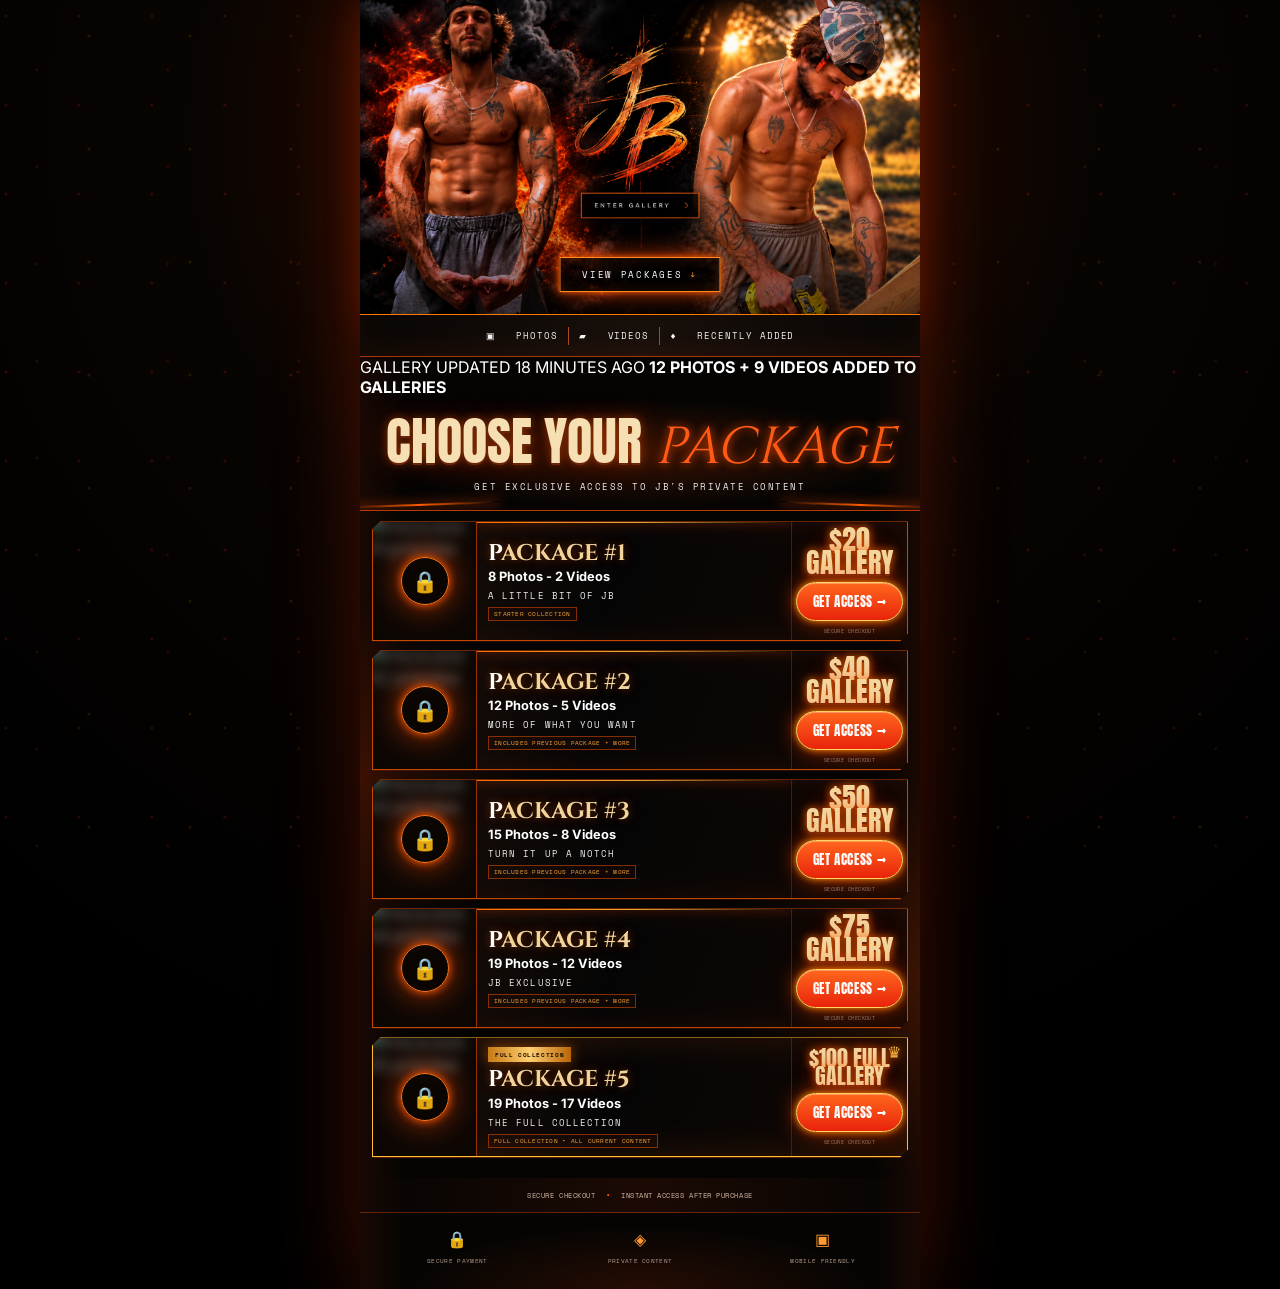
==== commit 97170976: "Add gallery update announcement to homepage" ====
--- a/index.html
+++ b/index.html
@@ -8,7 +8,7 @@
   <link rel="preconnect" href="https://fonts.googleapis.com">
   <link rel="preconnect" href="https://fonts.gstatic.com" crossorigin>
   <link href="https://fonts.googleapis.com/css2?family=Anton&family=Cinzel:wght@500;600;700&family=Inter:wght@300;400;500;600;700&family=Space+Mono:wght@400;700&display=swap" rel="stylesheet">
-  <link rel="stylesheet" href="packages.css?v=20261002-2">
+  <link rel="stylesheet" href="packages.css?v=20261008-1">
 </head>
 <body>
   <main class="storefront">
@@ -22,6 +22,12 @@
       <span>▰ &nbsp; VIDEOS</span><i></i>
       <span>♦ &nbsp; RECENTLY ADDED</span>
     </nav>
+
+    <aside class="gallery-update" aria-label="Latest gallery update">
+      <span class="gallery-update__live"><span class="gallery-update__dot"></span> GALLERY UPDATED</span>
+      <span class="gallery-update__time">18 MINUTES AGO</span>
+      <strong class="gallery-update__details">12 PHOTOS <span>+</span> 9 VIDEOS ADDED TO GALLERIES</strong>
+    </aside>
 
     <header class="package-heading" id="packages">
       <h1>CHOOSE YOUR PACKAGE</h1>
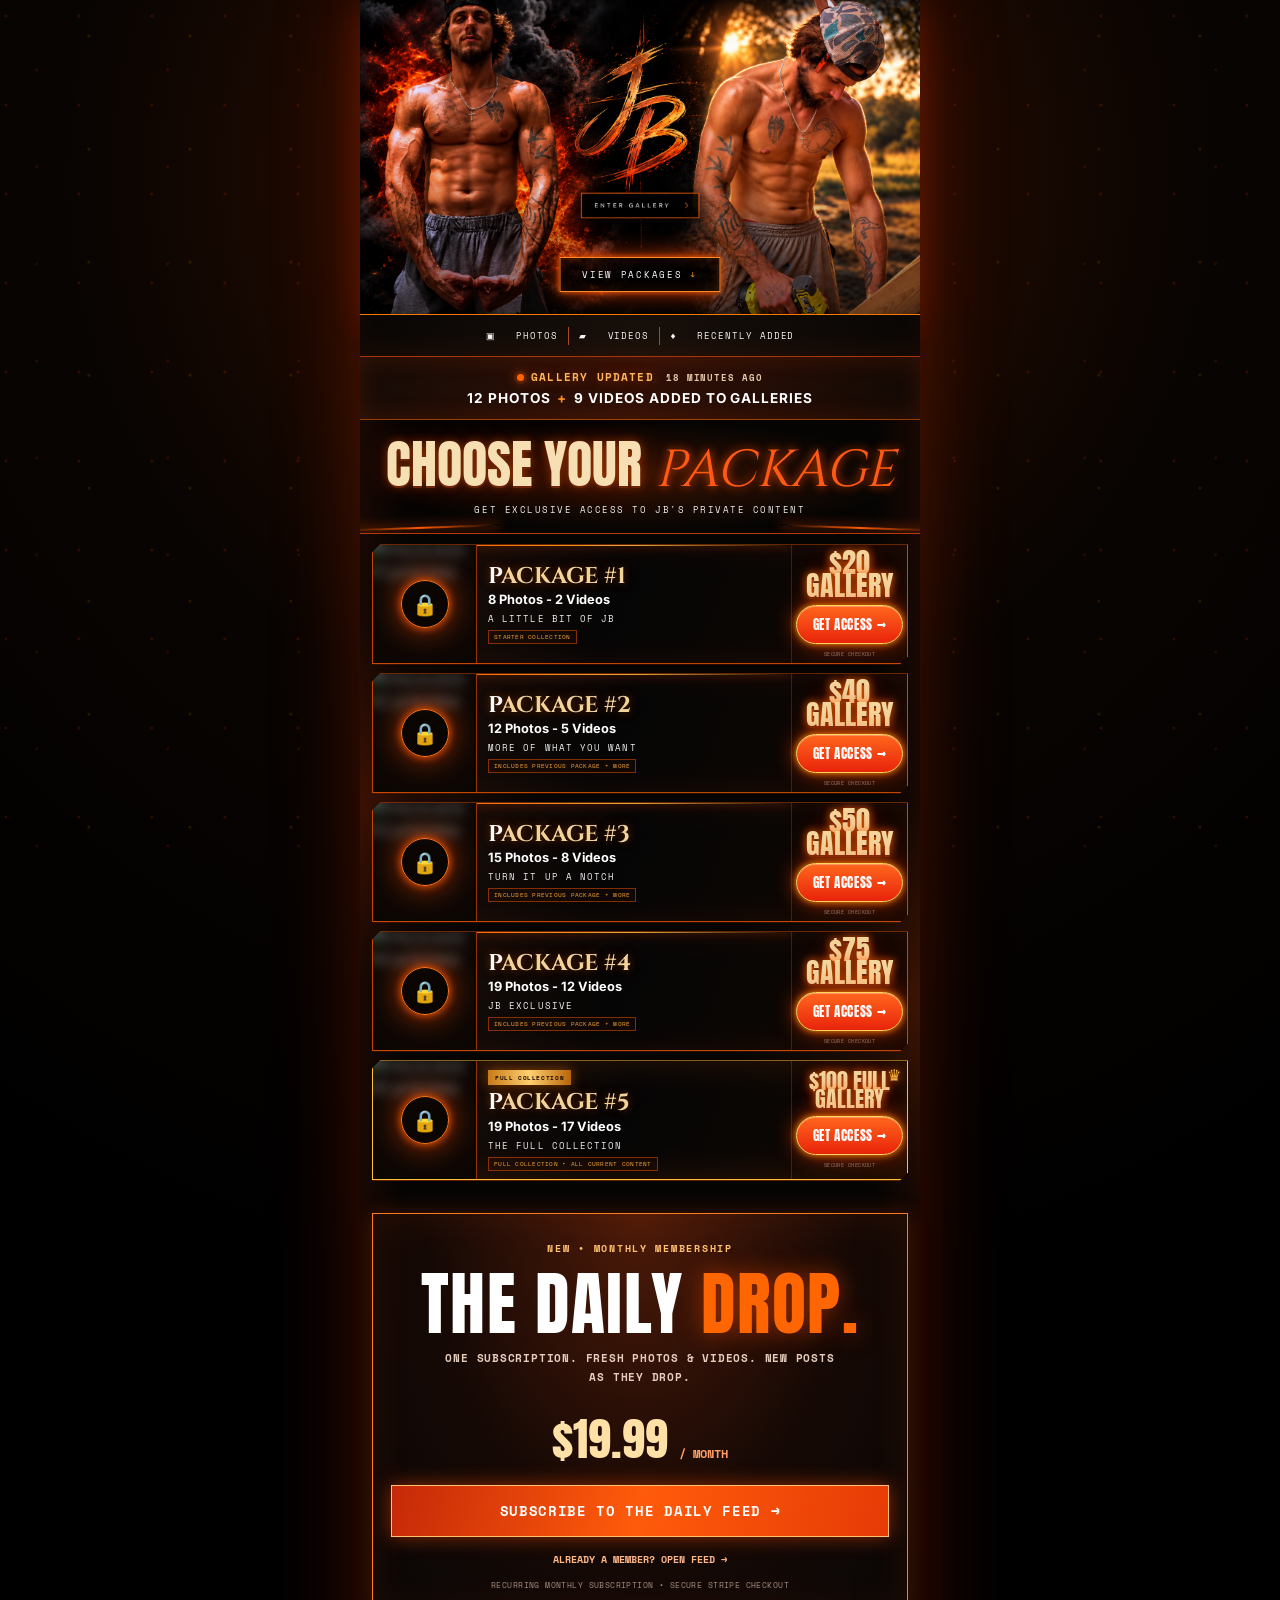
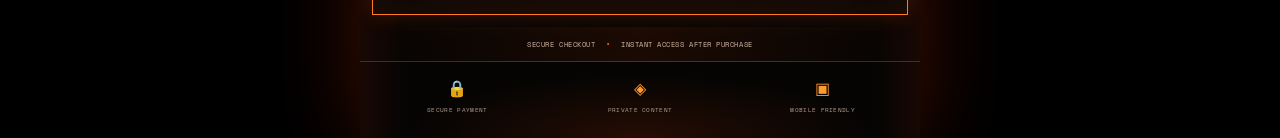
==== commit c7e9ebbe: "Add JB Daily Drop $19.99 monthly subscription offer to storefront" ====
--- a/index.html
+++ b/index.html
@@ -8,7 +8,7 @@
   <link rel="preconnect" href="https://fonts.googleapis.com">
   <link rel="preconnect" href="https://fonts.gstatic.com" crossorigin>
   <link href="https://fonts.googleapis.com/css2?family=Anton&family=Cinzel:wght@500;600;700&family=Inter:wght@300;400;500;600;700&family=Space+Mono:wght@400;700&display=swap" rel="stylesheet">
-  <link rel="stylesheet" href="packages.css?v=20261008-1">
+  <link rel="stylesheet" href="packages.css?v=20261017-8">
 </head>
 <body>
   <main class="storefront">
@@ -36,7 +36,7 @@
 
     <section id="packageList" class="package-list"></section>
 
-    <div class="checkout-note">SECURE CHECKOUT <b>•</b> INSTANT ACCESS AFTER PURCHASE</div>
+    <section class="daily-offer" aria-label="JB Daily Feed subscription"><div class="daily-offer__tag">NEW • MONTHLY MEMBERSHIP</div><h2>THE DAILY <em>DROP.</em></h2><p>ONE SUBSCRIPTION. FRESH PHOTOS &amp; VIDEOS. NEW POSTS AS THEY DROP.</p><div class="daily-offer__price">$19.99 <span>/ MONTH</span></div><a class="daily-offer__button" href="https://buy.stripe.com/00w28r1u58Wk5hAd4m7kc0p" target="_blank" rel="noopener noreferrer">SUBSCRIBE TO THE DAILY FEED →</a><a class="daily-offer__secondary" href="./daily.html">ALREADY A MEMBER? OPEN FEED →</a><small>RECURRING MONTHLY SUBSCRIPTION • SECURE STRIPE CHECKOUT</small></section><div class="checkout-note">SECURE CHECKOUT <b>•</b> INSTANT ACCESS AFTER PURCHASE</div>
 
     <footer class="store-footer">
       <span>SECURE PAYMENT</span><b>•</b>
--- a/packages.css
+++ b/packages.css
@@ -76,3 +76,15 @@
  .package-card{grid-template-columns:72px minmax(0,1fr) 88px}
  .package-card:after{left:72px;right:88px}
 }
+
+/* Homepage gallery update announcement */
+.gallery-update{display:flex;flex-wrap:wrap;align-items:center;justify-content:center;gap:5px 12px;padding:12px 10px 13px;text-align:center;border-bottom:1px solid rgba(255,103,0,.55);background:linear-gradient(110deg,#160b06,#301006 50%,#120905);box-shadow:inset 0 0 24px rgba(255,76,0,.15)}
+.gallery-update__live{display:inline-flex;align-items:center;gap:7px;font:700 .67rem "Space Mono",monospace;letter-spacing:.11em;color:#ffb55b;text-shadow:0 0 12px rgba(255,102,0,.5)}
+.gallery-update__dot{width:7px;height:7px;flex:none;border-radius:50%;background:#ff6500;box-shadow:0 0 0 3px rgba(255,101,0,.12),0 0 12px #ff5b00;animation:updatePulse 2s ease-in-out infinite}
+.gallery-update__time{font:600 .58rem "Space Mono",monospace;letter-spacing:.1em;color:#e6c8aa}
+.gallery-update__details{flex-basis:100%;font:700 clamp(.64rem,2.7vw,.85rem) "Inter",sans-serif;letter-spacing:.07em;color:#fff}
+.gallery-update__details span{color:#ff8b21;padding:0 3px}
+@keyframes updatePulse{50%{opacity:.45;box-shadow:0 0 0 5px rgba(255,101,0,.05),0 0 18px #ff5b00}}
+
+/* JB DAILY FEED SUBSCRIPTION */
+.daily-offer{margin:12px;padding:27px 18px 23px;text-align:center;border:1px solid #ff7b20;background:radial-gradient(ellipse at 50% 0%,#4d1a08 0%,#160905 55%,#090706 100%);box-shadow:0 0 20px #ff4d0038,inset 0 0 40px #ff4d001a;position:relative;overflow:hidden}.daily-offer__tag{font:700 .6rem 'Space Mono',monospace;letter-spacing:.18em;color:#ffc071}.daily-offer h2{font:clamp(2.5rem,10vw,4.4rem)/1 Anton,sans-serif;margin:13px 0 9px;letter-spacing:.02em}.daily-offer h2 em{font-style:normal;color:#ff6500;text-shadow:0 0 23px #ff4d0080}.daily-offer p{font:600 .7rem/1.7 'Space Mono',monospace;letter-spacing:.07em;color:#e7cdbd;max-width:410px;margin:0 auto}.daily-offer__price{font:2.9rem Anton,sans-serif;color:#ffe0a7;margin:17px 0 12px}.daily-offer__price span{font:700 .72rem 'Space Mono',monospace;color:#ff9d65}.daily-offer__button{display:block;padding:15px 8px;background:linear-gradient(105deg,#c52908,#ff5b0b,#e63b06);color:white;text-decoration:none;font:700 clamp(.65rem,2.5vw,.85rem) 'Space Mono',monospace;letter-spacing:.05em;border:1px solid #ffc071;box-shadow:0 0 19px #ff4d0080}.daily-offer__secondary{display:block;color:#ffb88a;text-decoration:none;margin:15px auto 12px;font:700 .62rem 'Space Mono',monospace}.daily-offer small{display:block;color:#a88d7f;font:.52rem/1.5 'Space Mono',monospace;letter-spacing:.05em}
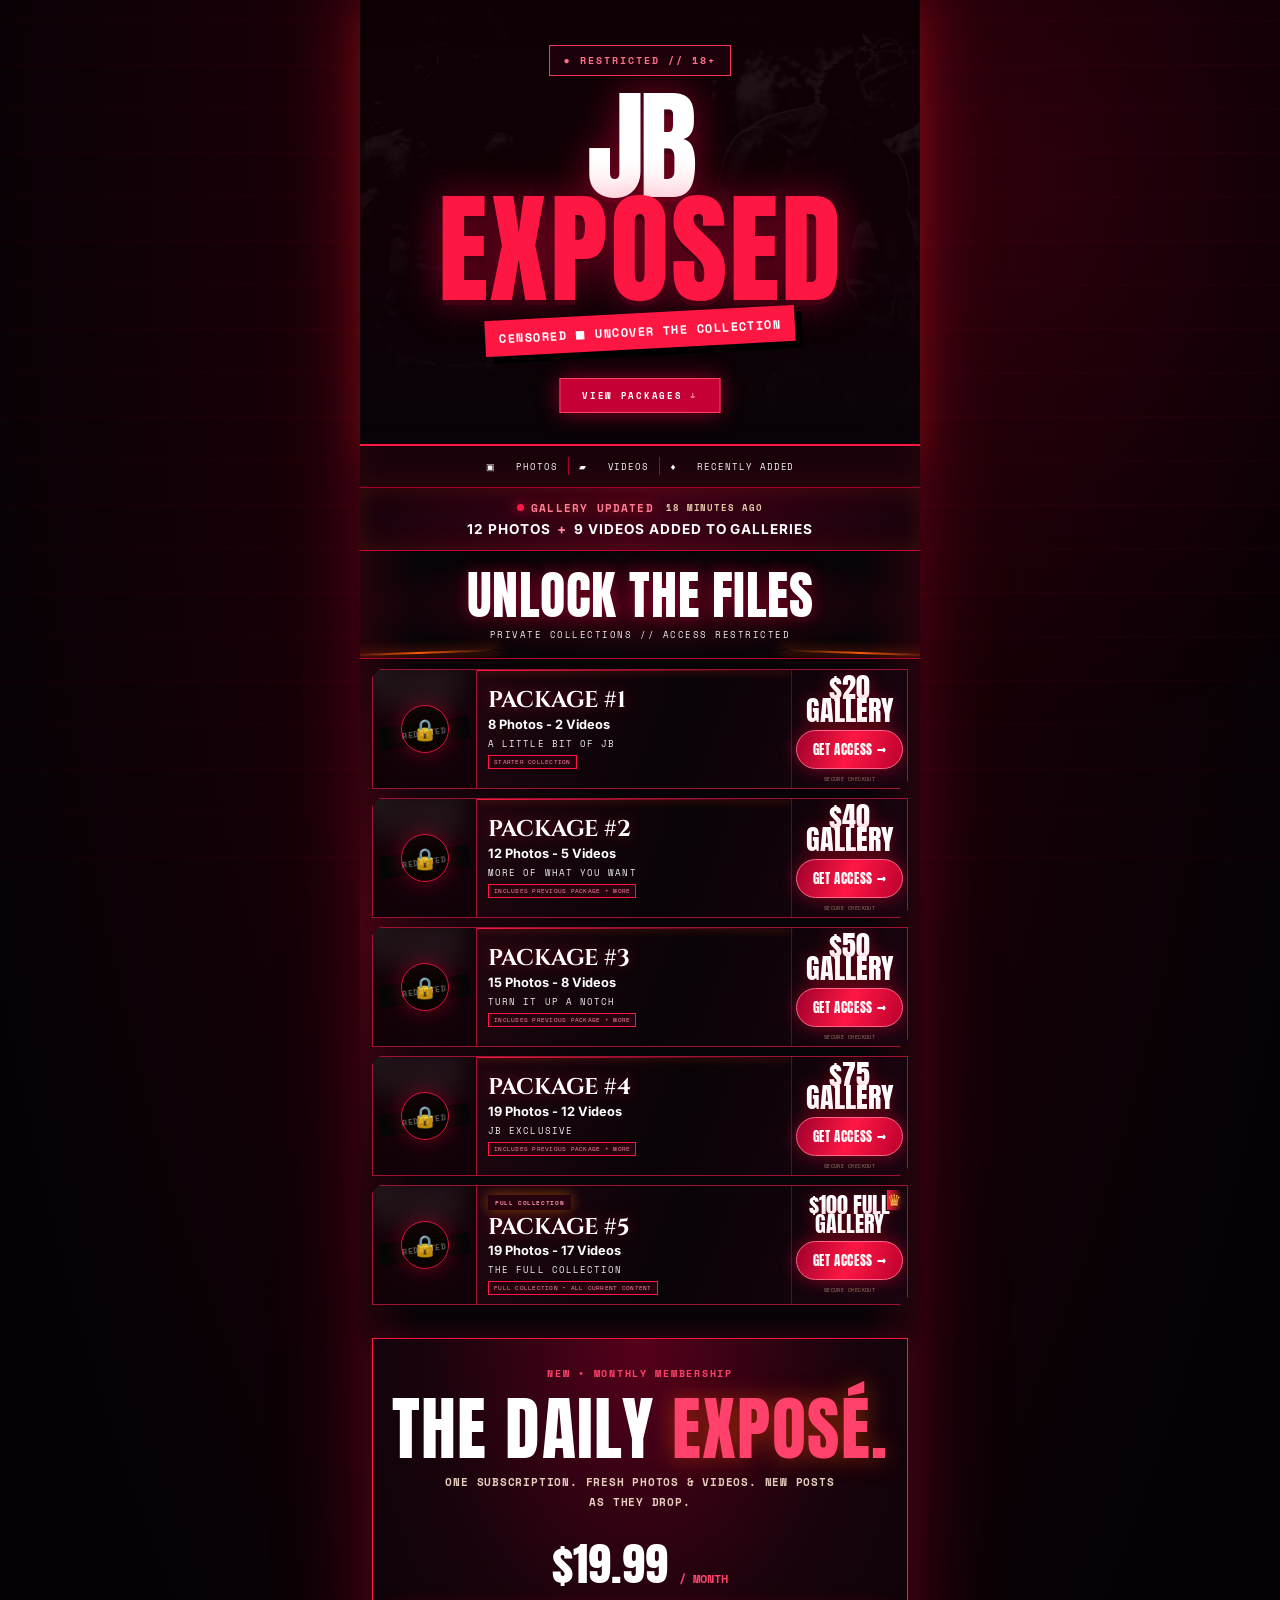
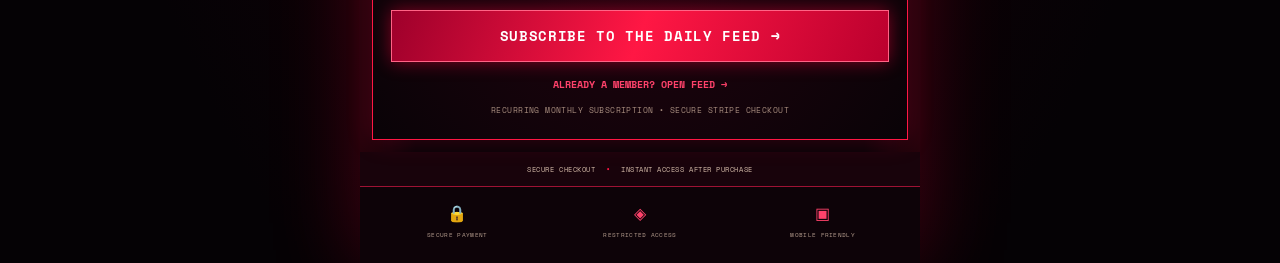
==== commit 34a7f04e: "Rename storefront to JB Exposed and add censored hero" ====
--- a/index.html
+++ b/index.html
@@ -3,17 +3,17 @@
 <head>
   <meta charset="UTF-8">
   <meta name="viewport" content="width=device-width, initial-scale=1.0, viewport-fit=cover">
-  <meta name="theme-color" content="#050505">
-  <title>JB | Private Collections</title>
+  <meta name="theme-color" content="#170006">
+  <title>JB EXPOSED | Restricted Access</title>
   <link rel="preconnect" href="https://fonts.googleapis.com">
   <link rel="preconnect" href="https://fonts.gstatic.com" crossorigin>
   <link href="https://fonts.googleapis.com/css2?family=Anton&family=Cinzel:wght@500;600;700&family=Inter:wght@300;400;500;600;700&family=Space+Mono:wght@400;700&display=swap" rel="stylesheet">
-  <link rel="stylesheet" href="packages.css?v=20261017-8">
+  <link rel="stylesheet" href="packages.css?v=20261026-exposed">
 </head>
 <body>
   <main class="storefront">
-    <section class="hero" id="top">
-      <img src="jb-main.png?v=20261002-1" alt="JB Private Collections">
+    <section class="hero" id="top"><div class="exposed-masthead"><span class="exposed-warning">● RESTRICTED // 18+</span><h1>JB <strong>EXPOSED</strong></h1><span class="exposed-stamp">CENSORED ◼ UNCOVER THE COLLECTION</span></div>
+      <img src="jb-main.png?v=20261002-1" alt="JB Exposed featured image">
       <a class="hero-cta" href="#packages">VIEW PACKAGES <span>↓</span></a>
     </section>
 
@@ -30,17 +30,17 @@
     </aside>
 
     <header class="package-heading" id="packages">
-      <h1>CHOOSE YOUR PACKAGE</h1>
-      <p>GET EXCLUSIVE ACCESS TO JB'S PRIVATE CONTENT</p>
+      <h1>UNLOCK THE FILES</h1>
+      <p>PRIVATE COLLECTIONS // ACCESS RESTRICTED</p>
     </header>
 
     <section id="packageList" class="package-list"></section>
 
-    <section class="daily-offer" aria-label="JB Daily Feed subscription"><div class="daily-offer__tag">NEW • MONTHLY MEMBERSHIP</div><h2>THE DAILY <em>DROP.</em></h2><p>ONE SUBSCRIPTION. FRESH PHOTOS &amp; VIDEOS. NEW POSTS AS THEY DROP.</p><div class="daily-offer__price">$19.99 <span>/ MONTH</span></div><a class="daily-offer__button" href="https://buy.stripe.com/00w28r1u58Wk5hAd4m7kc0p" target="_blank" rel="noopener noreferrer">SUBSCRIBE TO THE DAILY FEED →</a><a class="daily-offer__secondary" href="./daily.html">ALREADY A MEMBER? OPEN FEED →</a><small>RECURRING MONTHLY SUBSCRIPTION • SECURE STRIPE CHECKOUT</small></section><div class="checkout-note">SECURE CHECKOUT <b>•</b> INSTANT ACCESS AFTER PURCHASE</div>
+    <section class="daily-offer" aria-label="JB Daily Feed subscription"><div class="daily-offer__tag">NEW • MONTHLY MEMBERSHIP</div><h2>THE DAILY <em>EXPOSÉ.</em></h2><p>ONE SUBSCRIPTION. FRESH PHOTOS &amp; VIDEOS. NEW POSTS AS THEY DROP.</p><div class="daily-offer__price">$19.99 <span>/ MONTH</span></div><a class="daily-offer__button" href="https://buy.stripe.com/00w28r1u58Wk5hAd4m7kc0p" target="_blank" rel="noopener noreferrer">SUBSCRIBE TO THE DAILY FEED →</a><a class="daily-offer__secondary" href="./daily.html">ALREADY A MEMBER? OPEN FEED →</a><small>RECURRING MONTHLY SUBSCRIPTION • SECURE STRIPE CHECKOUT</small></section><div class="checkout-note">SECURE CHECKOUT <b>•</b> INSTANT ACCESS AFTER PURCHASE</div>
 
     <footer class="store-footer">
       <span>SECURE PAYMENT</span><b>•</b>
-      <span>PRIVATE CONTENT</span><b>•</b>
+      <span>RESTRICTED ACCESS</span><b>•</b>
       <span>MOBILE FRIENDLY</span>
     </footer>
   </main>
--- a/packages.css
+++ b/packages.css
@@ -88,3 +88,41 @@
 
 /* JB DAILY FEED SUBSCRIPTION */
 .daily-offer{margin:12px;padding:27px 18px 23px;text-align:center;border:1px solid #ff7b20;background:radial-gradient(ellipse at 50% 0%,#4d1a08 0%,#160905 55%,#090706 100%);box-shadow:0 0 20px #ff4d0038,inset 0 0 40px #ff4d001a;position:relative;overflow:hidden}.daily-offer__tag{font:700 .6rem 'Space Mono',monospace;letter-spacing:.18em;color:#ffc071}.daily-offer h2{font:clamp(2.5rem,10vw,4.4rem)/1 Anton,sans-serif;margin:13px 0 9px;letter-spacing:.02em}.daily-offer h2 em{font-style:normal;color:#ff6500;text-shadow:0 0 23px #ff4d0080}.daily-offer p{font:600 .7rem/1.7 'Space Mono',monospace;letter-spacing:.07em;color:#e7cdbd;max-width:410px;margin:0 auto}.daily-offer__price{font:2.9rem Anton,sans-serif;color:#ffe0a7;margin:17px 0 12px}.daily-offer__price span{font:700 .72rem 'Space Mono',monospace;color:#ff9d65}.daily-offer__button{display:block;padding:15px 8px;background:linear-gradient(105deg,#c52908,#ff5b0b,#e63b06);color:white;text-decoration:none;font:700 clamp(.65rem,2.5vw,.85rem) 'Space Mono',monospace;letter-spacing:.05em;border:1px solid #ffc071;box-shadow:0 0 19px #ff4d0080}.daily-offer__secondary{display:block;color:#ffb88a;text-decoration:none;margin:15px auto 12px;font:700 .62rem 'Space Mono',monospace}.daily-offer small{display:block;color:#a88d7f;font:.52rem/1.5 'Space Mono',monospace;letter-spacing:.05em}
+
+/* JB EXPOSED — REDACTED CRIMSON REBRAND */
+:root{--orange:#ff1744;--hot:#ff003c;--red:#e00032;--gold:#ff4262;--cream:#fff0f2;--panel:#17030a}
+body{background:radial-gradient(ellipse at 50% 5%,#650019 0%,#190008 38%,#050205 80%)}
+body:before{opacity:.25;background:repeating-linear-gradient(0deg,transparent 0 42px,rgba(255,25,67,.14) 43px 44px),radial-gradient(circle at 80% 20%,rgba(255,0,60,.35),transparent 45%);animation:none}
+.storefront{background:linear-gradient(90deg,rgba(255,0,51,.12),transparent 10%,transparent 90%,rgba(255,0,51,.12)),#080307;box-shadow:0 0 80px rgba(255,0,55,.25)}
+.hero{aspect-ratio:auto;min-height:370px;background:#140008;border-bottom:2px solid #ff1646}
+.hero img{position:absolute;inset:0;filter:grayscale(1) brightness(.3) contrast(1.3);opacity:.55}
+.hero:after{background:linear-gradient(180deg,rgba(20,0,7,.45),rgba(22,0,9,.55) 55%,#080307)}
+.exposed-masthead{position:relative;z-index:2;min-height:330px;padding:45px 16px 95px;display:flex;flex-direction:column;align-items:center;justify-content:center;text-align:center}
+.exposed-warning{padding:7px 13px;border:1px solid #ff365c;color:#ff708b;background:#1c000b;font:700 .64rem 'Space Mono',monospace;letter-spacing:.2em}
+.exposed-masthead h1{margin:18px 0 12px;font:clamp(4.2rem,17vw,7.6rem)/.85 Anton,sans-serif;letter-spacing:-.035em;color:#fff;text-shadow:0 5px 0 #430013,0 0 38px rgba(255,0,68,.5)}
+.exposed-masthead h1 strong{display:block;color:#ff1744;font-weight:400;letter-spacing:.015em}
+.exposed-stamp{display:inline-block;padding:9px 14px;transform:rotate(-3deg);background:#ff1744;color:#fff;font:700 clamp(.52rem,2.5vw,.76rem) 'Space Mono',monospace;letter-spacing:.12em;box-shadow:7px 7px 0 #000}
+.hero-cta{bottom:7%;border:1px solid #ff4265;background:#c40034;box-shadow:0 0 22px #ff003c80;font-weight:700}
+.hero-cta span,.gallery-update__details span{color:#ff8ba4}
+.mini-nav{background:#1a030c;border-color:#a7002b}.mini-nav i{background:#a7002b}
+.gallery-update{background:linear-gradient(110deg,#17030b,#400018,#17030b);border-color:#c50036}.gallery-update__live,.gallery-update__dot{color:#ff7b98}.gallery-update__dot{background:#ff1744;box-shadow:0 0 12px #ff1744}
+.package-heading{background:radial-gradient(ellipse at center,rgba(255,0,64,.22),transparent 70%);border-color:#b40031}
+.package-heading h1{font-size:clamp(2rem,9vw,3.25rem)}.package-heading h1:before,.package-heading h1:after{content:none}
+.package-heading h1,.package-copy h2,.package-price{color:#fff;text-shadow:0 0 15px rgba(255,0,65,.4)}
+.package-list{background:radial-gradient(circle at 0 40%,rgba(255,0,60,.14),transparent 40%)}
+.package-card{border-color:#9e1234;background:linear-gradient(110deg,#2b0714,#090307 55%,#1a0410);box-shadow:0 0 15px #ff003322}
+.package-card:before{background:linear-gradient(115deg,transparent 25%,rgba(255,30,75,.08) 49%,transparent 54%)}
+.package-card:hover{border-color:#ff456d;box-shadow:0 0 24px #ff003c66}
+.package-card:after{background:linear-gradient(90deg,#ff1744,transparent)}
+.package-preview{border-color:#9e1234;background:#18020b}.package-preview img{filter:blur(10px) grayscale(1) brightness(.5);transform:scale(1.2)}
+.package-preview:after{content:'REDACTED';position:absolute;left:6%;right:6%;top:44%;padding:5px 0;text-align:center;background:#050505;color:#fff;font:700 .48rem 'Space Mono',monospace;letter-spacing:.06em;transform:rotate(-8deg)}
+.lock-icon{z-index:2;opacity:.85}.lock-icon span{border-color:#ff1744;box-shadow:0 0 20px #ff003c66}
+.package-progression,.full-label{border-color:#ff1744;color:#ff8ca5;background:#26020e}
+.access-button,.daily-offer__button{background:linear-gradient(110deg,#9e002b,#ff1744,#bb002e);border:1px solid #ff6486;box-shadow:0 0 18px #ff003c77}
+.access-button:hover{box-shadow:0 0 26px #ff003c}
+.daily-offer{background:radial-gradient(ellipse at 50% 0%,#56001b,#19030c 55%,#090307);border-color:#ff1744;box-shadow:0 0 25px #ff003c33}
+.daily-offer h2 em,.daily-offer__tag,.daily-offer__secondary,.daily-offer__price span{color:#ff426b}
+.daily-offer__price{color:#fff}.checkout-note{background:#18030b}.checkout-note b{color:#ff1744}
+.store-footer{border-color:#9e1234;background:#0d0308}.store-footer span:before{color:#ff426b}
+@media(max-width:430px){.hero{min-height:340px}.exposed-masthead{min-height:305px}.exposed-masthead h1{font-size:clamp(3.7rem,17vw,6rem)}}
+@media(prefers-reduced-motion:reduce){.package-card:before,.gallery-update__dot{animation:none}}
